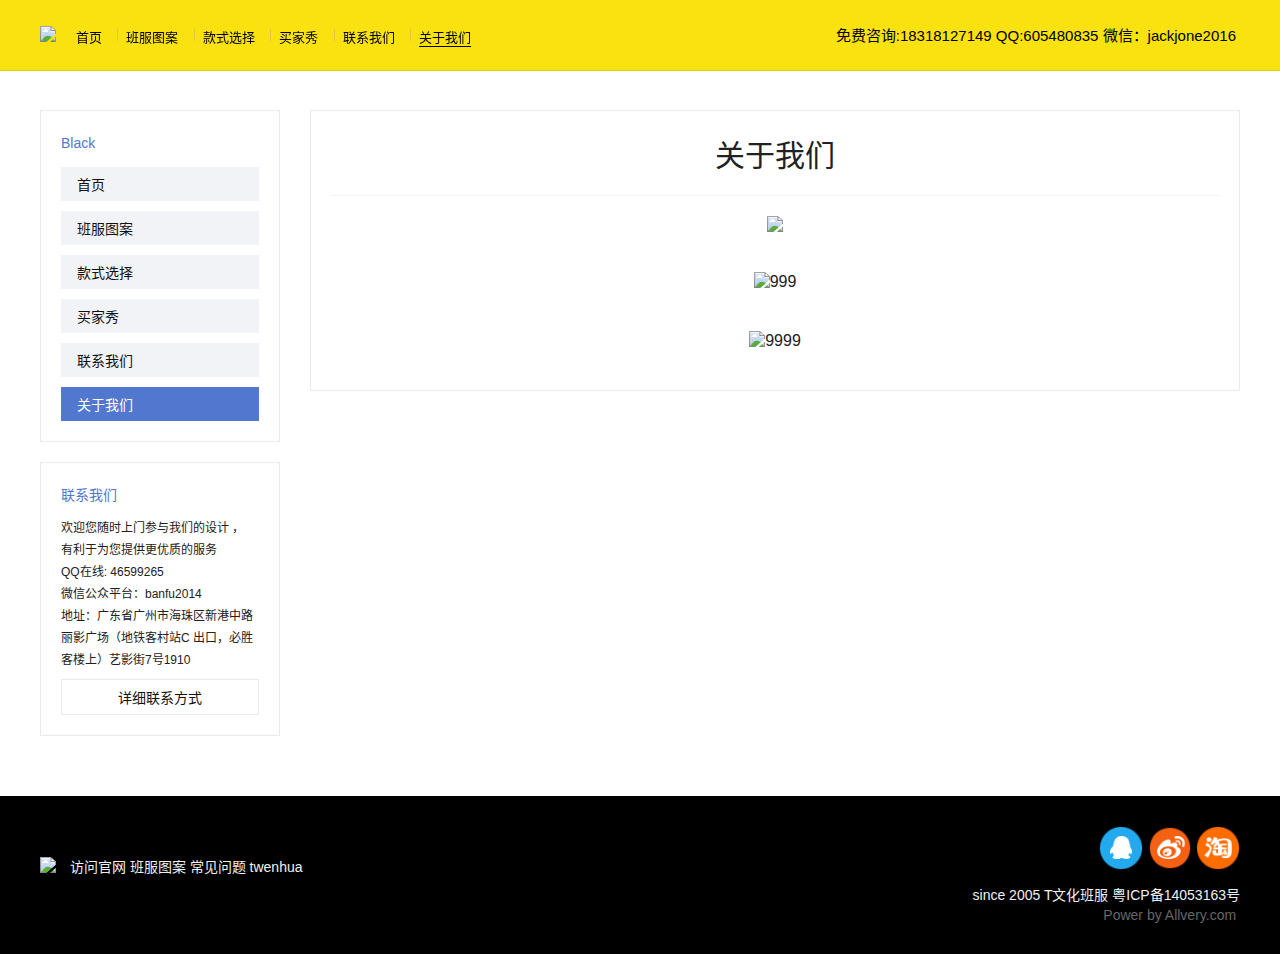
==== clothes/html/about.html @ 1544fb94 "【修改】版本1" ====
<!DOCTYPE html>
<html lang="zh-cn">

	<head>

		<meta charset="utf-8">
		<meta content="telephone=no" name="format-detection" />
		<meta content="email=no" name="format-detection" />
		<meta name="apple-mobile-web-app-capable" content="yes" />
		<meta name="viewport" content="width=device-width, initial-scale=1.0, minimum-scale=1.0, maximum-scale=1.0, user-scalable=no" />

		<title>海潮  | 关于我们</title>

		<meta name="description" content="班服图案">
		<meta name="keywords" content="">

		<link rel="shortcut icon" href="favicon.ico" />
		<link rel="stylesheet" href="../css/seatide.css">
		<link rel="stylesheet" href="../css/slick.css">

		<style type="text/css">
			a,
			.section_title_1 .setting span,
			a.more,
			.side_box .section_title_1>p,
			.form .section_title_1>p,
			.catg_hide p,
			.list_text a:hover p,
			.catg_name a:hover {
				color: #5177ce;
			}
			
			.section_title_1 .setting span:after,
			.btn_1 a:hover,
			.catg_hide,
			a.btn_contact:hover,
			.form input:focus,
			.form textarea:focus {
				border-color: #5177ce;
			}
			
			.slick-dots li.slick-active button,
			.service_box_text p a,
			.alpha_bg,
			.btn_1 a:after,
			.gallery_box:hover:before,
			.btn_2 a,
			.catg_name a.on,
			a.btn_2:before,
			.page_on a,
			a.btn_contact:hover,
			.formBtn button:hover {
				background-color: #5177ce;
			}
			
			.header {
				background-color: #fae210;
			}
			
			.nav li a,
			.header_info p,
			.header_info p a {
				color: #000;
			}
			
			.on a {
				border-color: #000;
			}
		</style>

		<script src="../js/jquery1.9.js"></script>
		<script src="../js/slick.min.js"></script>

		<script src="../js/seatise.js"></script>
		<!--[if IE 8]>
	<script src="http://twenhua.cn/assets/js/background-size.js"></script>	<script src="http://twenhua.cn/assets/js/selectivizr.js"></script>	<![endif]-->

	</head>

	<body>

		<div class="second_page_b">
			<!-- <img src="images/b1.jpg"> -->
		</div>

		<div class="header">

			<div class="nav">
				<div class="logo">
					<a href="http://twenhua.cn"><img src="http://twenhua.cn/content/setting/logo.png"></a>
				</div>
				<div class="nav_icon"></div>
				<div class="side_close"></div>
				<ul>

					<li >
						<a href="../index.html" target="_self">首页</a>
					</li>

					<li>
						<a href="../html/design.html" target="_self">班服图案</a>
					</li>

					<li>
						<a href="../html/style.html" target="_self">款式选择</a>
					</li>

					<li>
						<a href="../html/show.html" target="_self">买家秀</a>
					</li>

					<li>
						<a href="../html/contract.html" target="_self">联系我们</a>
					</li>

					<li class="on">
						<a href="../html/about.html" target="_self">关于我们</a>
					</li>

				</ul>

				<div class="header_info">
					<p>免费咨询:18318127149 QQ:605480835 微信：jackjone2016</p>
				</div>
			</div>

		</div>
		<div class="h_100"></div>

		<div class="content">

			<div class="second_page">
				<div class="side_l">
					<div class="catg_hide">
						<p></p>
					</div>

					<div class="side_box has_sub">
						<div class="section_title_1">
							<p>Black</p>
						</div>
						<div class="catg_name">
							<a href="http://twenhua.cn">首页</a>
							<a href="http://twenhua.cn/categories">班服图案</a>
							<a href="http://twenhua.cn/hj">款式选择</a>
							<a href="http://twenhua.cn/010101">买家秀</a>
							<a href="http://twenhua.cn/about">联系我们</a>
							<a href="#" class="on">关于我们</a>
						</div>
					</div>

					<div class="side_box contact_mini">
						<div class="section_title_1">
							<p>联系我们</p>
						</div>
						<div class="contact_mini_text">
							<p>欢迎您随时上门参与我们的设计 ，<br /> 有利于为您提供更优质的服务
								<br /> QQ在线: 46599265<br /> 微信公众平台：banfu2014
								<br /> 地址：广东省广州市海珠区新港中路丽影广场（地铁客村站C 出口，必胜客楼上）艺影街7号1910</p>
							<a href="http://twenhua.cn/contact" class="btn_contact">详细联系方式</a>
						</div>
					</div>

				</div>

				<div class="side_r">
					<!-- <div class="detail_time">1999/10/15</div> -->
					<div class="title_3">关于我们</div>
					<div class="detail_text">
						<img src="http://twenhua.cn/content/6-7/888.jpg">
						<figure><img src="http://twenhua.cn/content/6-7/999.jpg" alt="999"></figure>
						<figure><img src="http://twenhua.cn/content/6-7/9999.jpg" alt="9999"></figure>
					</div>

				</div>
			</div>
			<!-- second_page-end -->

		</div>
		<!-- content-end -->

		<div class="footer">
			<div class="footer_cell">
				<div class="footer_left">
					<p>
						<img src="http://gztee.com/02.jpg">
						<a href="http://twenhua.cn/hj/dfggf">访问官网</a>
						<a href="#">班服图案</a>
						<a href="#">常见问题</a>
						<a href="http://gztee.com/">twenhua</a>　</p>
				</div>
				<div class="footer_right">
					<div class="follow">
						<a href="http://wpa.qq.com/msgrd?v=3&uin=46599265&site=qq&menu=yes" target="_blank"><span class="s-qq" title="与我QQ在线聊天"></span></a>
						<a href="http://weibo.com/maxtee" target="_blank"><span class="s-weibo" title="访问我的新浪微博"></span></a>
						<a href="https://twenhua.taobao.com/" target="_blank"><span class="s-taobao" title="进入我的淘宝店"></span></a>
					</div>
					<div>
						<p>since 2005
							<a href="http://gztee.com/">T文化班服</a> 粤ICP备14053163号</p>
						<p style="color: #666">Power by
							<a style="color: #666;" href="http://allvery.com" target="_blank">Allvery.com</a>&nbsp;</p>
					</div>
				</div>
			</div>

		</div>
		<script type='text/javascript' src='assets/js/smoothscroll.js'></script>

		<script>
			var _hmt = _hmt || [];
			(function() {
				var hm = document.createElement("script");
				hm.src = "//hm.baidu.com/hm.js?adf75c109eb98b78333e4159e797653a";
				var s = document.getElementsByTagName("script")[0];
				s.parentNode.insertBefore(hm, s);
			})();
		</script>
	</body>

</html>
---- clothes/css/seatide.css ----
@charset "utf-8";
@font-face { 
	font-family: 'tt'; 
	src: local('tt light'), 
    local('tt'), 
    url('tt.woff') format('truetype');
}

*{margin: 0;padding: 0}
img{border:none;border:0;vertical-align: middle;max-width: 100%;max-height: 100%}
iframe{max-width: 100%;margin: 20px 0;}
@media (max-width: 1023px) {iframe{height: auto;width: auto;}}

html{font-size: 100%}
body{position: relative;color: #212121;font-family:'tt',Arial,'微软雅黑';background-color: #fff;}
ul{list-style-type: none;}
a{color: #4f79c5;text-decoration: none;border: none;}
p{font-size: 14px;line-height: 22px;}

h2{font-size: 36px;line-height: 48px;}
h3{font-size: 30px;line-height: 40px;}
h4{font-size: 25px;line-height: 28px;}
h5{font-size: 18px;line-height: 22px;}

@media screen and (max-width: 960px) {
	h2{font-size: 24px;line-height: 24px;}
	h3{font-size: 18px;line-height: 18px;}
	h4{font-size: 16px;line-height: 16px;}
	h5{font-size: 14px;line-height: 16px;}
}

pre{white-space: pre-wrap!important;}

.content{
	position: relative;
	margin: 0 auto;
	margin-top: 30px;
	/*background-color: #ccc;*/
	box-sizing: border-box;
}
.h_100{
	position: relative;
	height: 70px;
	display: none;
}

/*--------------------------------------------slider----------------------------------------------*/

.slider .item{
	position: relative;
	background: #ccc;
	color: #FFF;
	text-align: center;
	background-size: cover;
	background-position: 50%;
	/*transition: 0.4s;*/
}
.slider .item a{
	position: absolute;
	width: 100%;height: 100%;
	left: 0;top: 0;
	background-color: #fff;
	opacity: 0;
	filter: Alpha(opacity=0);
	z-index: 8;
}
.slider .item span{
	display: none;
	position: absolute;
	bottom: 100px;left: 0;
	width: 100%;
	text-align:center;
	color: #ccc;
	font-size: 30px;
	font-family: "tt",Arial,'MingLiU','微软雅黑';
}

.slick-prev,.slick-next{
	position: absolute;
	width: 90px;height: 50px;
	top: 50%;
	margin-top: -25px;
	overflow: hidden;
	text-indent: 999px;
	background: transparent;
	border: none;
	outline: none;
	z-index: 10;
	cursor: pointer;
	/*display: none;*/
}
.slick-prev{left: 0;background-image: url(../images/s_prev2.png)\9;}
.slick-next{right: 0;background-image: url(../images/s_next2.png)\9;}

.slick-prev:before,.slick-next:before{
	content: "";
	position: absolute;
	width: 100%;height: 100%;
	top: 0;left: 0;
	top: -17px\0;
	background-size: 100%;
	background-position: 0;
	z-index: 9;
}
.slick-prev:before{background-image: url(../images/s_prev.png);}
.slick-next:before{background-image: url(../images/s_next.png);}

.slick button{border: 0;}
.slick-prev:after,.slick-next:after{
	content: "";
	display: none\9;
	position: absolute;
	background-color: #212121;
	width: 100%;height: 100%;
	top: 0;left: 0;
	opacity: 0.2;
	transition: 0.4s;
	z-index: 0;
}
.slick-dots{
	position: absolute;
	width: 100%;
	text-align: center;
	bottom:20px; 
}
.slick-dots li{
	display: inline-block;
	margin: 0 4px;
	padding: 10px 0;
}
.slick-dots li button{
	position: relative;
	text-indent: 999px;
	width: 40px;
	height: 3px;
	top: 0;
	background: transparent;
	border: none;
	outline: none;
	background-color: #e6e6e6;
	opacity: 0.7;
	filter: Alpha(opacity=70);
	cursor: pointer;
	transition: 0.3s;
}
.slick-dots li.slick-active button{
	opacity: 1;
	background-color: #4f79c5;
	filter: Alpha(opacity=100);
}


@media screen and (min-width: 1024px) {
	.slick-prev:hover:after,.slick-next:hover:after{
		opacity: 0.8;
		filter: Alpha(opacity=80);
	}
	.slick-dots:hover li button{height: 12px;top: -4px;}
}

/*--------------------------------------------头部---------------------------------------------*/
.header{
	position: relative;
	height: 70px;width: 100%;
	background-color: #f7f7f8;
	border-bottom: 1px solid #ccc;
	border-bottom: 1px solid rgba(0,0,0,.09);
	color: #fff;
	z-index: 99;
	transition: 0.4s;
	/*-webkit-transform: translateZ(0);*/
}
.nav{
	position: relative;
	width: 1200px;height: 70px;
	line-height: 70px;
	margin: 0 auto;
	z-index: 999;
}
.logo{
	position: relative;
	left: 0;top: 0;
	height: 70px;
	float: left;
}
.logo img{
	height: 100%;
}
.nav ul{
	position: relative;
	left: 20px;
	float: left;
	z-index: 999;
	-webkit-transform: translateZ(0);
}
.nav li{
	position: relative;
	display: inline;
	padding-right: 20px;
	z-index: 999;
}

.nav li a{
	position: relative;
	font-size: 13px;
	color: #000;
	opacity: 1;
	transition: 0.4s;
	padding-bottom: 4px;
	z-index: 999;
}
.on a{
	border-bottom: 1px solid #fff;
}
.nav li:after{
	content: "";
	display: inline;
	position: absolute;
	top: 50%;right: 8px;
	width: 1px;height: 12px;
	margin-top: -6px;
	background-color: #a3a3a8;
	opacity: 0.4;
	filter: Alpha(Opacity=40);
}
.nav li:last-child:after{
	display: none;
}

.header_info{
	position: absolute;
	right: 4px;
}
.header_info img{max-height: 70px;}
.header_info p{
	line-height: 70px;
	font-size: 15px;
	color: #212121;
}
.header_info a{
	color: #212121;
	padding: 2px 0;
	border-bottom:1px solid #fff;
}
.side_close{
	display: none;
	position: fixed;
	right: 0;left: 0;top: 0;bottom: 0;
	background-image: url(../images/btn_side-close.png);
	background-repeat: no-repeat;
	background-position: 95% 2%;
	background-color: rgba(0,0,0,.9);
	z-index: 998;
	-webkit-transform: translateZ(0);
	transition: 0s;
}
.nav_icon{
	display: none;
	position: absolute;
	right: 10px;
	top: 0;
	width: 50px;
	height: 50px;
	background-image: url(../images/nav-icon.png);
	background-repeat: no-repeat;
	background-size:  100%;
	z-index: 99;
}

@media screen and (min-width: 1024px) {
	.nav li a:hover{opacity: 0.4;filter: Alpha(opacity=40);}
}

/*--------------------------------------------服务----------------------------------------------*/
.section{
	position: relative;
	width: 1200px;
	margin: 50px auto;
	margin-bottom: 60px;
}
.section_title_1{
	position: relative;
	margin: 10px 0;
	box-sizing: border-box;
}
.section_title_1 .setting{
	position: relative;
	padding: 4px 0;
	margin-bottom: 20px;
}
.section_title_1 .setting span{
	position: relative;
	color: #4f79c5;
	font-size: 30px;
	font-family:"tt", Arial,'MingLiU';
	/*text-transform: uppercase;*/
}
.section_title_1 .setting span:after{
	content: "";
	display: block;
	position: absolute;
	padding: 4px 0;
	width: 100%;
	border-bottom: 1px solid #4f79c5;
	z-index: 1;
}
.section_title_1 .setting a{
	position: absolute;
	right: 0;
}
.section_title_1 .setting:after{
	content: "";
	display: block;
	position: absolute;
	padding: 4px 0;
	width: 100%;
	border-bottom: 1px solid #eaeaea;
	z-index: 0;
}
.service_box{
	position: relative;
	width: 32%;
	float: left;
	margin-right: 2%;
	margin-top: 10px;
	border:1px solid #eaeaea;
	background-color: #fff;
	box-sizing: border-box;
}
.service_box:last-child{margin: 0;margin-top: 10px;}
.service_box img{width: 100%;-webkit-filter: contrast(1);transition: 0.3s;opacity: 1;}
.service_box_text{
	min-height: 150px;
	padding: 20px 30px;
	box-sizing: border-box;
}
.service_box_text h4{
	/*text-indent: 20px;*/
	font-size: 20px;
	font-weight: 100;
	margin-bottom: 10px;
}
/*.service_box_text h4:before{
	content: "";
	position: relative;
	display: inline-block;
	height: 16px;width: 6px;
	background-color: #4f79c5;
	margin-right: 5px;
	top: 2px;
}*/
.service_box_text p{
/*	max-height: 70px;
	overflow: hidden;*/
	margin-bottom: 10px;
}
.section:after,.section_2_cell:after,.list_item:after,.footer_cell:after,.second_page:after,.side_contact:after{
	content: "";
	display: block;
	height: 0;
	clear: both;
}

.service_box_text p a{
	position: relative;
	margin-top: 16px;
	margin-bottom: 10px;
	display: block;
	font-size: 14px;
	color: #222;
	width: 100%;height: 40px;
	line-height: 40px;
	background-color: #EDEDED !important;
	text-align: center;
	transition: 0.3s;
}
.service_box_text p a:hover{background-color: #000 !important;color: #fff;}
/*--------------------------------------------about----------------------------------------------*/

.section_2{
	position: relative;
	background-color: #a2a7ab;
	min-height: 360px;
	padding: 40px;
	box-sizing: border-box;
}
.bg_blur{
	position: absolute;
	top: 0;left: 0;
	width: 100%;height: 100%;
	background-image: url(../images/blur.jpg);
	background-size: cover;
	opacity: 0.4;
	z-index: 1;
}
.bg_light{
	/*position: absolute;*/
	width: 100%;
	background-color:#f7f7f8 !important;
	z-index: 1;
}
.alpha_bg{
	position: absolute;
	width: 100%;height: 100%;
	top: 0;left: 0;
	background-image: url(../images/blur.jpg);
	background-size: cover;
	opacity: 0.1;
	filter:Alpha(opacity=2);
	z-index: 1;
}

.section_2_cell{
	position: relative;
	width: 1200px;
	margin: 0 auto;
	z-index: 4;
}
.section_2_left{
	position: relative;
	float: left;
	width: 45%;
	color: #fff;
	z-index: 10;
}
.section_title_2 .setting{margin-top: 6px;}
.section_title_2 .setting span{
	position: relative;
	padding-top: 10px;
	font-size: 30px;
	font-family: Arial,'MingLiU';
}
.section_title_2 .setting span:after{
	content: "";
	display: block;
	position: absolute;
	width: 50px;height: 2px;
	bottom: -16px;left: 0;
	background-color: #fff;
}
.section_title_2{
	margin-top: 20px;
	margin-bottom: 40px;
}
.btn_1 a{
	position: relative;
	display: block;
	padding: 14px;
	margin: 30px 0;
	width: 200px;
	color: #fff;
	border:2px solid #fff;
	z-index: 2;
	transition: 0.4s;
	box-sizing: border-box;
}
.btn_1 a:before{
	content: ">";
	display: inline-block;
	position: absolute;
	right: 20px;
}
.btn_1 a:after{
	content: "";
	position: absolute;
	width: 0;height: 100%;
	top: 0;left: 0;
	background-color: #4f79c5;
	z-index: -1;
	transition: 0.2s;
}

.section_2_right{
	position: relative;
	width: 48%;
	float: right;
	overflow: hidden;
	z-index: 3;
}
.section_2_right img{width: 100%;transform: scale(1);-webkit-filter: contrast(1);transition: 0.4s; } 

@media screen and (min-width: 1024px) {
	.btn_1 a:hover:after{width: 100%;}
	.btn_1 a:hover{border-color: #4f79c5;}
	.section_2_right:hover img{transform: scale(1.1);-webkit-filter: contrast(1.2);}
}

/*--------------------------------------gallery------------------------------------------*/
a.more{
	position: absolute;
	color: #4f79c5;
	right: 0;
	z-index: 9;
}
.gallery_list{padding-top: 10px;}
.gallery_box{
	position: relative;
	float: left;
	width: 23%;
	margin-right: 2.6%;
	margin-bottom: 30px;
	background-color: #ccc;
	overflow: hidden;
	box-sizing: border-box;
}
.gallery_box:nth-child(4n){
	margin-right: 0;
}
.gallery_box img{
	width: 100%;
	transform: scale(1);
	transition: 0.4s;
	-webkit-filter: contrast(1);
}

.gallery_box span{
	position: absolute;
	left: 10px;
	bottom: 0;
	height: 30px;
	line-height: 30px;
	color: #fff;
	z-index: 5;
}
.gallery_box:after,.gallery_box:before{
	content: "";
	display: inline-block;
	position: absolute;
	left: 0;
	bottom: 0;
	height: 30px;width: 100%;
	background-color: #313131;
	opacity: 0.4;
	filter: progid:DXImageTransform.Microsoft.Alpha(opacity=40);
	z-index: 2;
	transition: 0.3s;
}
.gallery_box:before{
	height: 0;
	z-index: 4;
}
.gallery_box a{
	position: absolute;
	width: 100%;height: 100%;
	left: 0;top: 0;
	background-color: #fff;
	opacity: 0;
	filter: Alpha(opacity=0);
	z-index: 9;
}
@media screen and (min-width: 1024px) {
	.gallery_box:hover:before{
		background-color: #4f79c5;
		height: 30px;
		opacity: 0.95;
		filter: Alpha(opacity=80);
	}
	.gallery_box:hover img {transform: scale(1.1);-webkit-filter: contrast(1.1);}
}

/*--------------------------------------news------------------------------------------*/

.section_title_3{text-align: center;}
.section_title_3 p{color:#111;}
.section_title_3 span{
	position: relative;
	color: #212121;
	font-size: 30px;
	font-family: "tt",Arial,'MingLiU';
}
.section_title_3 .setting{padding-top: 6px;}

#news_slider{
	margin: 40px 0;
}
.list_item{
	position: relative;
	width: 1000px;
	margin: 0 100px;
	background-color: #fff;
	background-color: rgba(255,255,255,1);
	/*transition: 0.3s;*/
}
.list_img{
	position: relative;
	width: 50%;
	float: left;
	overflow: hidden;
	z-index: 9;
}
.list_img img{width: 100%;transform: scale(1);transition: 0.4s;}
.list_text{
	position: relative;
	width: 49.5%;
	float: right;
	padding: 40px;
	box-sizing: border-box;
}
p.time_1{font-size: 12px;color: #ccc;}
.list_text a p{
	color: #212121;
	font-size: 24px;
	/*font-family: Arial,'MingLiU';*/
	line-height: 30px;
	margin-bottom: 20px;
}
.list_brief p{max-height:70px;overflow: hidden; }
.more_2{
	position: relative;
	padding-top: 40px;
	z-index: 9;
}
.list_item > a{
	position: absolute;
	width: 100%;height: 100%;
	top: 0;left: 0;
	background-color: #fff;
	opacity: 0;
	filter:alpha(opacity=0);
	z-index: 8;
}
#news_slider .slick-dots li{
	/*bottom: -40px;*/
	display: none;
}

.btn_2{margin: 40px;}
.btn_2 a{
	position: relative;
	display: block;
	font-size: 16px;
	color: #fff;
	width: 240px;height: 50px;
	line-height: 50px;
	left: 50%;margin-left: -120px;
	background-color: #4f79c5;
	text-align: center;
	transition: 0.3s;
}
.side_r .list_item{
	width: 100%;
	margin: 0;
	margin-bottom: 30px;
	padding-bottom: 30px;
	border-bottom: 1px solid #eaeaea;
	text-align: left;
}
.side_r .section_title_1{margin: 0;}
.side_r .list_text{padding-top: 0;padding-right: 0;}
.side_r .setting span{display: none;}

@media screen and (min-width: 1024px) {
	.list_text a:hover p{color: #4f79c5;}
	.list_img:hover img{transform: scale(1.05);}
	.btn_2 a:hover{background-color: #212121;}
}

/*--------------------------------------------二级页面通用----------------------------------------------*/
.second_page_b + .header{position: fixed !important;top: 0 !important;}
.second_page_b ~ .h_100{display: none !important;}
.second_page_b img{width:100%;}
.second_page_b{min-height: 80px;}
.side_box .gallery_box{width: 100%;float: none;margin:15px 0;}

.second_page{width: 1200px; margin: 0 auto;margin-bottom: 40px;}
.side_box,.side_r{
	position: relative;
	min-height: 100px;
	border: 1px solid #eaeaea;
	box-sizing: border-box;
}
.side_l{
	position: relative;
	width: 20%;
	margin-right: 2.5%;
	float: left;
}
.side_r{
	width: 77.5%;
	float: right;
	padding: 20px;
	text-align: center;
}
.side_box{
	padding: 20px;
	margin-bottom: 20px;
}
.side_box .section_title_1{margin: 0}
.side_box .section_title_1>p,.form .section_title_1>p{color:#4f79c5;}
.side_box .setting{margin: 0;padding: 0;}
.side_box .setting p span{font-size: 16px;color: #111;font-family:Arial,'微软雅黑';}
.side_box .setting p span:after{display: none;}

.catg_name{margin-top: 14px;}
.catg_name a{
	display: block;
	color: #111;
	background-color: #f2f3f6;
	height: 34px;
	line-height: 34px;
	padding-left: 16px;
	margin-bottom: 10px;
	transition: 0.3s;
	text-indent: 0;
	font-size: 14px;
}
.catg_name a:last-child{margin-bottom: 0;}
.catg_name a.on{color: #fff;background-color: #4f79c5;}

.contact_mini_text p{
	font-size: 12px;
	margin-top: 10px;
	max-height: 158px;
	overflow: hidden;
}
a.btn_contact{
	display: block;
	margin-top: 10px;
	text-align: center;
	color: #111;
	border: 1px solid #eaeaea;
	height: 34px;
	line-height: 34px;
	font-size: 14px;
	transition: 0.3s;
}
.title_3{
	border-bottom: 1px solid #f2f3f6;
	padding-bottom: 20px;
	font-size: 30px;
	font-family: Arial,'MingLiU';
}
.detail_time{color: #ccc;}
.detail_text img{margin:20px 0; }
.detail_text p{line-height: 24px;margin-bottom: 10px;}

.side_r .gallery_box{width: 31%;margin-right: 3.4%;}
.side_r .gallery_box:nth-child(4n){margin-right: 3.4%;}
.side_r .gallery_box:nth-child(3n){margin-right: 0;}

/*----------按钮通用部分----------*/
a.btn_2{
	position: relative;
	margin-top: 20px;
	display: block;
	height: 36px;
	width: 100%;
	line-height: 36px;
	text-indent: 10px;
	font-size: 12px;
	color: #000;
	background-color: #e7e7e7;
	background-color: rgba(0,0,0,.05);
	z-index: 99;
	transition: 0.3s;
}

a.btn_2:before{
	content: "";
	position: absolute;
	bottom: 0;
	left: 0;
	width: 100%;
	height: 1px;
	background-color: #4f79c5;
	opacity: 0;
	transition: 0.3s;
	z-index: -1;
}
a.btn_2:after{
	content: "";
	position: absolute;
	top: 0;
	left: 0;
	width: 97%;
	height: 100%;
	background-image: url(../images/icon_more0.png);
	background-repeat: no-repeat;
	background-position: right;
	transition: 0.3s;
}

.ctrl{
	margin: 20px 0;
	margin-top: 40px;
}
.ctrl a{
	position: relative;
	float: left;
	margin: 0;
	margin-right: 0.33%;
	height: 40px;
	line-height: 40px;
	width: 33%;
	background-color: #e7e7e7;
	background-color: rgba(0,0,0,.05);
	box-sizing: border-box;
}
.ctrl a:after{display: none;}
a#back:after,a#prev:after,a#next:after{
	content: "";
	position: absolute;
	display: block;
	top: 0;
	left: 0;
	width: 100%;
	height: 100%;
	background-image: url(../images/btn-back.png);
	background-repeat: no-repeat;
	background-position: center;
	transition: 0.3s;
}
a#back:after{background-image: url(../images/btn-back.png);}
a#prev:after{background-image: url(../images/btn-prev.png);}
a#next:after{background-image: url(../images/btn-next.png);}

.catg_hide{
	position: relative;
	display: none;
	top: 1px;
	width: 100%;
	height: 44px;
	border: 1px solid #4f79c5;
	background-image: url(../images/down.png);
	background-position: right;
	background-repeat: no-repeat;
	background-size: 44px;
	text-align: center;	
	box-sizing:border-box;
	margin-bottom: 10px;
}
.catg_hide_2{background-image: url(../images/down2.png) !important;}
.catg_hide p{
	font-size: 12px;
	line-height: 44px;
	color: #4f79c5;
}

.page{
	position: relative;
	margin: 20px auto;
	margin-bottom: 10px;
	text-align: center;

}
.page li{
	display: inline-block;
	background-color: #e7e7e7;
	background-color: rgba(0,0,0,.05);
	transition: 0.3s;
}
.page li a{
	display: inline-block;
	width: 40px;
	height: 40px;
	line-height: 40px;
	color: #000;
	box-sizing: border-box;
}
.page_on a{
	color: #fff !important;
	background-color: #4f79c5;
}
.page li:hover{
	opacity: 0.8;
}

@media screen and (min-width: 1024px) {
	.catg_name a:hover{color: #4f79c5;text-indent: 4px;}
	.catg_name a.on:hover{color: #fff;text-indent: 0;}
	a.btn_contact:hover{color: #fff;border-color: #4f79c5;background-color: #4f79c5;}

	a.btn_2:hover:before{height: 100%;opacity: 1;}

	a#back:hover:after{background-image: url(../images/btn-back2.png);}
	a#prev:hover:after{background-image: url(../images/btn-prev2.png);}
	a#next:hover:after{background-image: url(../images/btn-next2.png);}

	.service_box img:hover{-webkit-filter: contrast(1.1); opacity: 0.8;}
}

/*---------------------------------------contact-----------------------------------------*/
.side_contact{width: 100%;border: 1px solid #e7e7e7;box-sizing:border-box;padding: 20px;}
.side_contact .side_box{border: none;width: 35%;float: left;padding-top: 10px;}
.form .section_title_1{margin: 10px 0;}
.side_contact .section_title_1{margin-bottom: 20px;}

.form input,.formText{
	border: 1px solid #dedede;
	background-color: #fbfbfb;
	font-size: 14px;
	line-height: 18px;
	width: 100%;
	padding: 4px;
	text-align: left;
	margin: 0 auto;
	outline:medium;
	border-radius: 0;
	-webkit-appearance: none;
	box-sizing:border-box;
	transition: 0.4s;
}
.formText{
	text-align: left;
}
.form{
	position: relative;
	width: 60%;
	float: right;
}
form{
	position: relative;
	top: -10px;
}
.form textarea{
	height: 100px;
	max-width: 100%;
}
.form input:focus,.form textarea:focus{ 
	background-color:#fff; 
	border: 1px solid #4f79c5;
}
.form dt{
	margin-top: 10px;
	color: #888;
	font-size: 12px;
	line-height: 22px;
	padding-bottom: 4px;
}
.form dl{width: 49%;float: left;}
.form dl:first-child{margin-right: 2%;}

.formBtn button{
	display: block;
	padding: 10px; 
	width:100%;
	background: #212121;
	color: #fff;
	margin: 10px auto;
	line-height: 18px;
	cursor: pointer;
	border: none;
	transition: 0.4s;
}
.formBtn:before{
	content: "";
	display: block;
	height: 0;
	clear: both;
}
.formBtn button:hover{
	background-color: #4f79c5;
}


@media screen and (min-width: 1024px) {

	.textandpic:hover img{opacity: 0.8;}
}

/*--------------------------------------底部-------------------------------------------*/
.footer{
	position: relative;
	width: 100%;
	padding: 30px 0;
	background-color: #000;
	box-sizing:border-box;
	transition: 0.3s;
}
.footer_cell{
	width: 1200px;
	margin: 0 auto;
	box-sizing:border-box;
}
.footer_right,.footer_left{width: 49%;min-height: 80px;}
.footer_right p,.footer_left p,.footer_right p a,.footer_left p a{color: #f0f0f0;line-height: 20px;white-space:nowrap;transition: 0.4s; }
.footer_right{
	float: right;
	text-align: right;
}
.footer_left{
	display: table;
	float: left;
}
.footer_left img{max-height: 80px;margin-right: 10px;}
.footer_left p{
	display: table-cell;
	vertical-align: middle;
}
.footer  a:hover{color: #999;}

.follow span{
	padding: 4px;
	margin-bottom: 10px;
	opacity: 1;
	filter:alpha(opacity=100); 
	transition: 0.4s;
}
.follow span:hover{
	opacity: 0.7;
	filter:alpha(opacity=70); 
}
.s-qq, .s-weibo, .s-taobao, .s-tt, .s-renren{display: inline-block;*display:inline; width: 36px;height: 36px;background-repeat: no-repeat; background-position: center;background-size:100%; }
.s-qq{ background-image: url(../images/qq.png);}
.s-renren{ background-image: url(../images/weibo.png);}
.s-taobao{ background-image: url(../images/taobao.png);}
.s-weibo{ background-image: url(../images/weibo.png);}
.s-tt{ background-image: url(../images/social/dark/tt.png);}

p.copy{color: #999;font-size: 12px;}

.service_box_text p a.a_img{
	display: block;
	position: absolute;
	width: 0;height: 0;left: 0;top:0;
	margin: 0;
	padding: 0;
	background: #fff !important;opacity: 0;filter:alpha(opacity=0);
	z-index: 99;
}
.service_box_text p a.a_img:hover{background: #fff !important;opacity: 0.2;filter:alpha(opacity=20); }



/*---------------------------------------整体响应式----------------------------------------*/

@media screen and (max-width: 1279px) {

	.slick-dots{bottom: 0;}
	.nav,.section,.section_2_cell,.footer_cell,.second_page{width: 960px;}

/*	.nav{line-height: 80px;}
	.header,.h_100{height: 80px;}
	.logo{height: 80px;}
	.nav ul {left: 30px;line-height: 80px;}
	.header_info{right: 0;opacity: 0.5;line-height: 30px;}*/
	.header_info p{line-height: 70px;font-size: 14px;}
	.nav li a{font-size: 14px;}
	.nav li:after{height: 12px;margin-top: -6px;}

	.service_box_text p{max-height: none;}
	.service_box_text{min-height: 170px;}

	.list_item{width: 850px;margin: 0 60px;}
	.list_text a p{font-size: 16px;margin-bottom:10px;}
	.more_2{padding-top: 20px;}

}

@media screen and (max-width: 960px) {

	.slick-prev, .slick-next {width: 50px;height: 28px;margin-top: -14px;}
	.slick-dots li button{width: 20px;}

	p{font-size: 12px;}
	.section,.section_2_cell,.footer_cell,.second_page{width: 96%;}
	.nav{width: 100%;height: 100%;}

	.header_info{display: none;}
	.nav{line-height: 50px;}
	.header,.h_100,.logo{height: 50px;}
	.logo{margin-left: 20px;}
	.nav_icon{display: block;}

	.nav ul{display: none;position: fixed;left: auto;width: 100%;text-align: center;top: 50%;}
	.nav li{display: block;line-height:30px;padding-right: 0;}
	.nav li a{position: relative;font-size: 18px;line-height: 40px;color: #fff !important;}
	.nav li:after{display: none;}
	.service_box_text p{max-height: none;}

	.content{margin-top: 10px;}

	.service_box{width: 100%;margin-right: 0;}
	.service_box_text{min-height: 50px;}

	.section_2{padding: 20px;}
	.section{margin-top:20px;margin-bottom:20px;}

	.section_title_1 .setting span,.section_title_2 .setting span,.section_title_3 .setting span{font-size: 18px;line-height: 22px;}
	.section_2_right,.section_2_left{width: 100%}
	.btn_1 a{width: 100%;padding: 6px;font-size: 12px;}

	.gallery_box{width: 50%;margin-right: 0;}
	.gallery_box span{font-size: 12px;}

	.list_text,.list_img,.list_item{width: 100%;}
	.list_item{margin: 0;}

	#news_slider .slick-prev,#news_slider .slick-next{top: 70%}
	#news_slider{margin: 20px 0;}
	.list_text{padding: 20px;}
	.more_2{display: none;}
	.btn_2{margin: 0;}
	.btn_2 a{width: 100%;left: 0;margin-left: 0;height: 30px;line-height: 30px;font-size: 14px;}

	.second_page_b{min-height: 10px;margin-top: 50px;}
	.side_box .setting p span{display: none;}
	.contact_mini,.side_box .section_title_1,.side_box>a{display: none;}
	.side_r{width: 100%;z-index: 1;}
	.title_3{font-size: 16px;}
	.side_l{width: 100%;height: 100%;z-index: 2;}
	.side_l .side_box{border: none;padding: 0;margin: 0;min-height: 0;}
	.catg_name a{text-align: center;padding: 0;font-size: 12px;}
	.catg_name{margin: 0;margin-bottom: 20px;}
	.catg_hide{display: block;}
	.has_sub{display: none;right: 0}
	.side_box .gallery_box{display: none;}
	.side_r .list_text{padding:0;padding-bottom: 20px;}

	.side_r .gallery_box:nth-child(1){width: 100%;}

	.side_r .gallery_box{width: 50%;margin-right:0;}
	.side_r .gallery_box:nth-child(3n),.side_r .gallery_box:nth-child(4n){margin-right: 0;}

	.side_contact .side_box{width: 100%;float: none;padding: 0}
	.form{width: 100%;float: none;}
	.side_contact .side_box .section_title_1{display: block;}
	.side_contact .contact_mini_text p{overflow: visible;}



	.footer_left{display: none;}
	.footer_right{width: 100%;float: none;text-align: center;}
	p.time_1{font-size: 12px;}
	.footer_right p{white-space: normal;}

	.section_title_1 .setting a{display: none;}
	
}
.slick-dots li button{font-size: 0;}
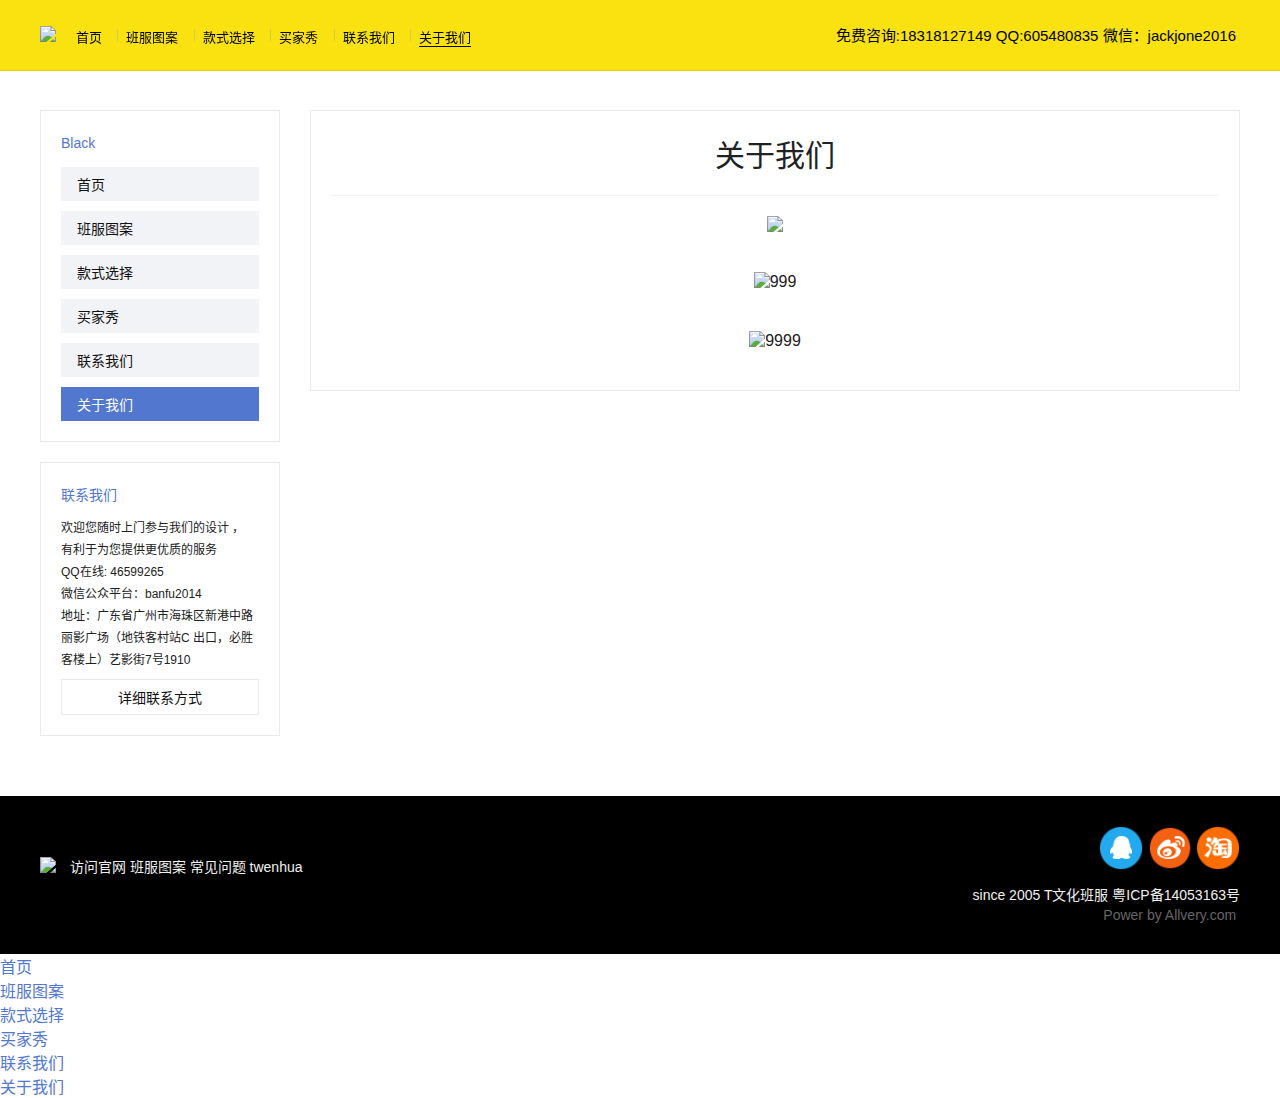
==== commit 1507a66d: "【修改】版本2" ====
--- a/clothes/html/about.html
+++ b/clothes/html/about.html
@@ -205,6 +205,37 @@
 			</div>
 
 		</div>
+		<div class="overlay"></div>
+   <div id="modal1" class="modal">
+        <!--<p class="closeBtn">关闭</p>-->
+       <ul>
+
+					<li class="phone-li">
+						<a class="phone-a" href="../index.html" target="_self" >首页</a>
+					</li>
+
+					<li class="phone-li" >
+						<a class="phone-a" href="../html/design.html" target="_self">班服图案</a>
+					</li>
+
+					<li class="phone-li"  >
+						<a class="phone-a" href="../html/style.html" target="_self" >款式选择</a>
+					</li>
+
+					<li class="phone-li"  >
+						<a class="phone-a" href="../html/show.html">买家秀</a>
+					</li>
+
+					<li class="phone-li"  >
+						<a class="phone-a" href="../html/contract.html" target="_self" >联系我们</a>
+					</li
+
+					<li class="phone-li">
+						<a class="phone-a" href="../html/about.html" target="_self"> 关于我们</a>
+					</li>
+
+				</ul>
+    </div>
 		<script type='text/javascript' src='assets/js/smoothscroll.js'></script>
 
 		<script>
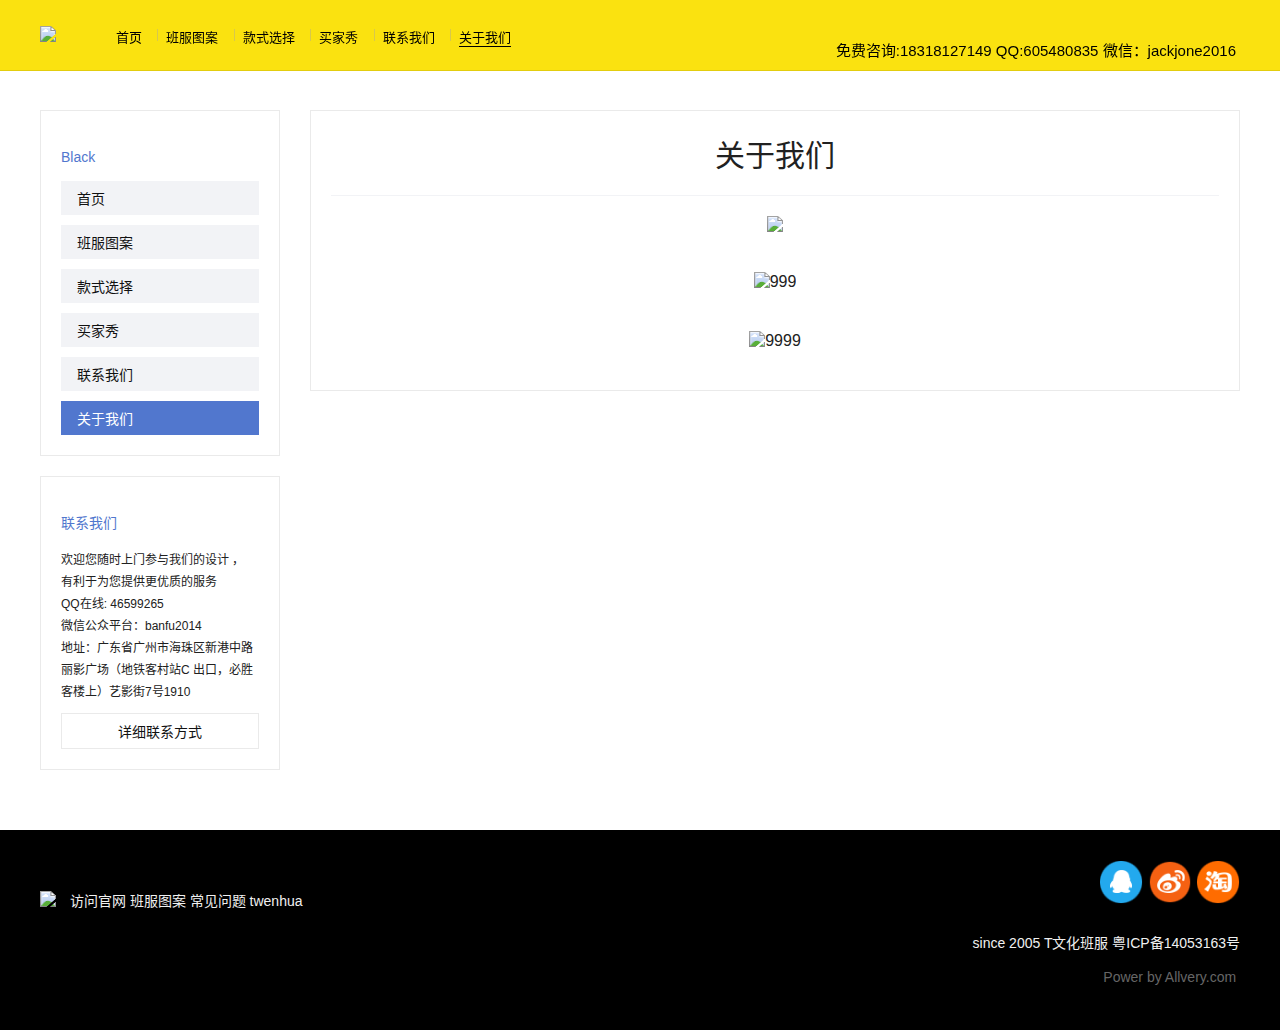
==== commit 96ba214d: "【修改】版本2.0.1" ====
--- a/clothes/html/about.html
+++ b/clothes/html/about.html
@@ -17,7 +17,7 @@
 		<link rel="shortcut icon" href="favicon.ico" />
 		<link rel="stylesheet" href="../css/seatide.css">
 		<link rel="stylesheet" href="../css/slick.css">
-
+		<link rel="stylesheet" href="../css/normalize.css" />
 		<style type="text/css">
 			a,
 			.section_title_1 .setting span,
@@ -72,6 +72,8 @@
 		<script src="../js/slick.min.js"></script>
 
 		<script src="../js/seatise.js"></script>
+		<script type="text/javascript" src="../js/jquery.modal.js" ></script>
+		<script type="text/javascript" src="../js/site.js" ></script>
 		<!--[if IE 8]>
 	<script src="http://twenhua.cn/assets/js/background-size.js"></script>	<script src="http://twenhua.cn/assets/js/selectivizr.js"></script>	<![endif]-->
 
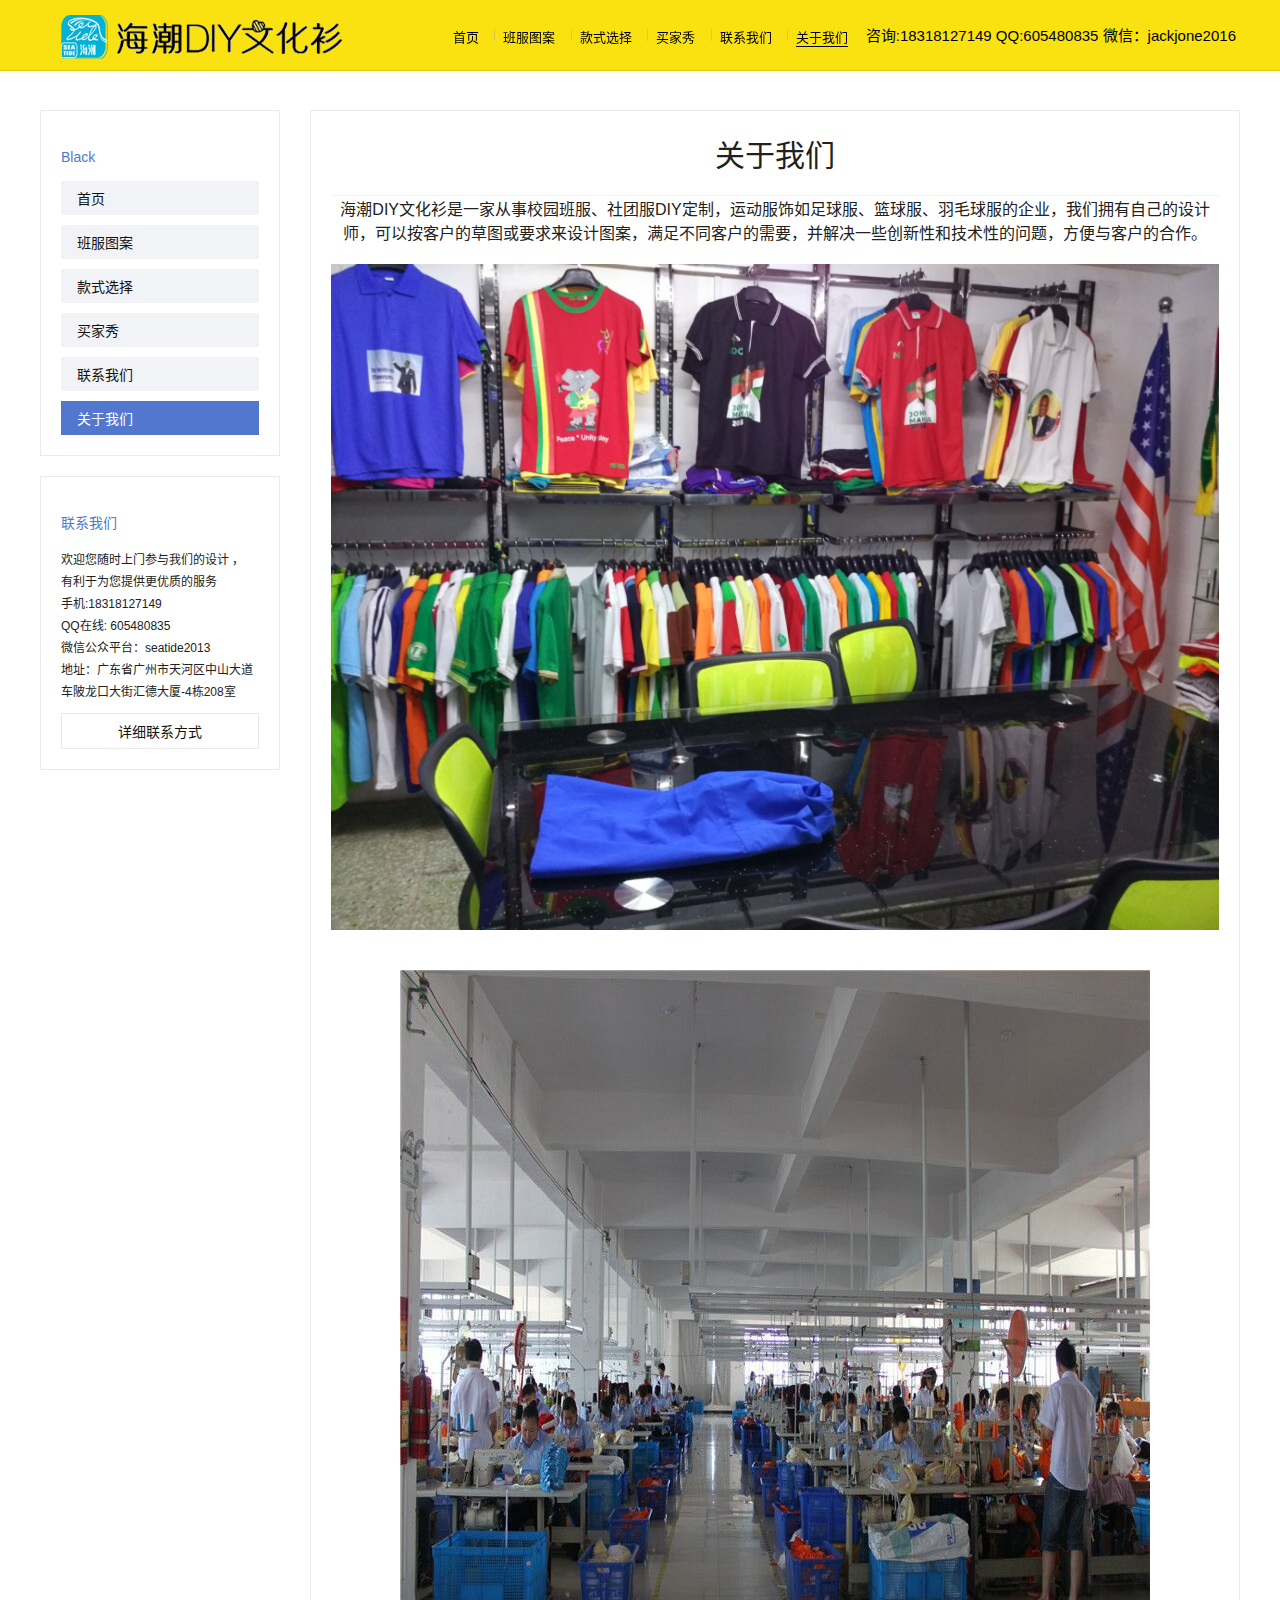
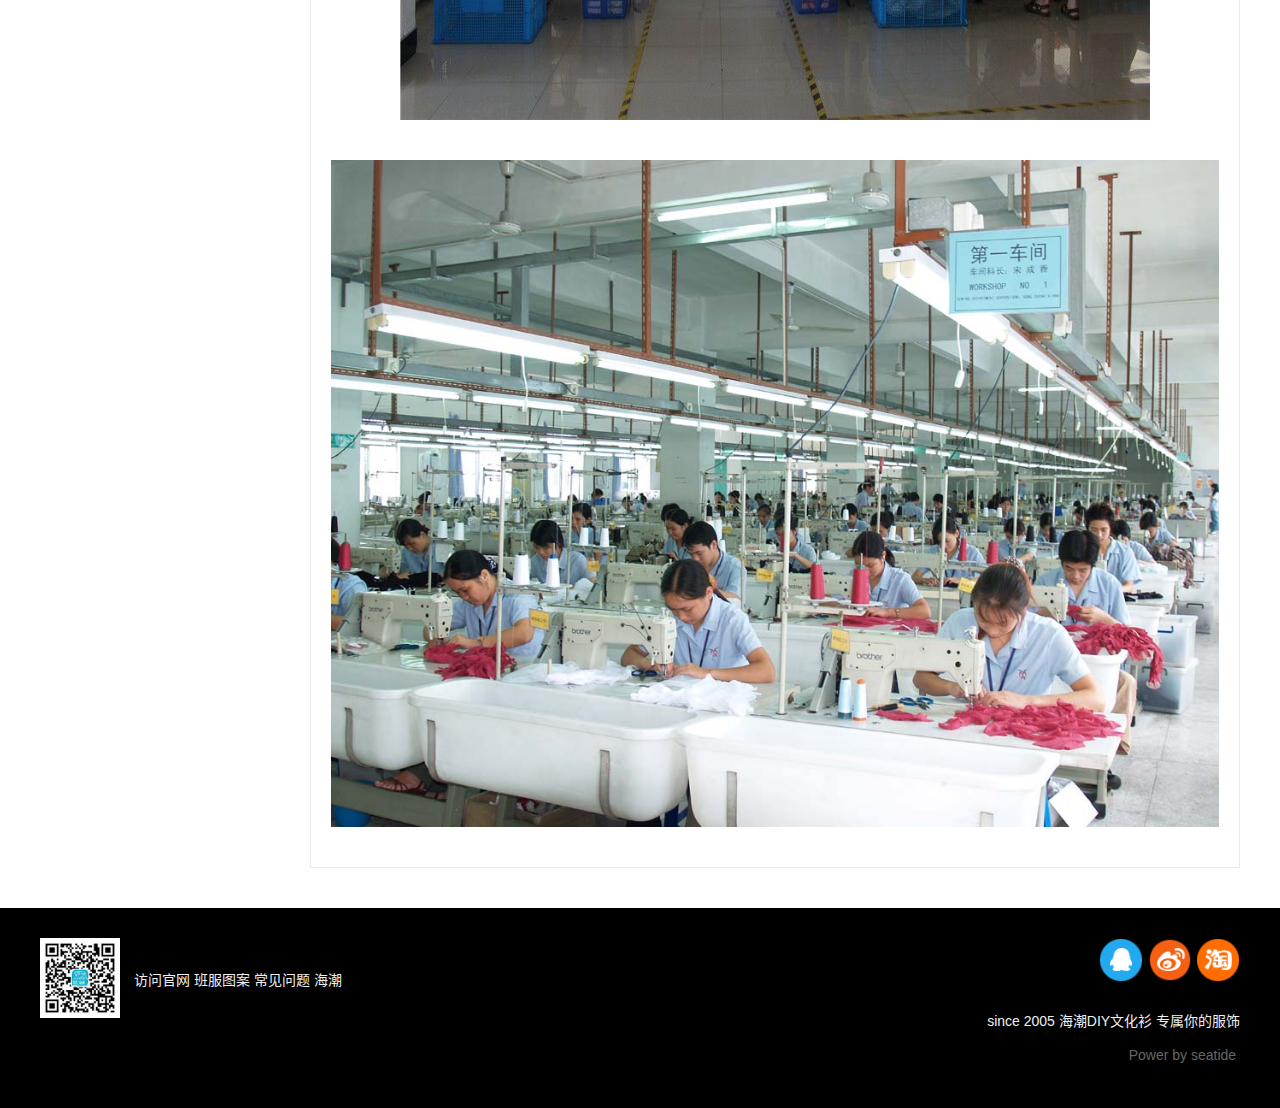
==== commit e2dd0658: "[版本2.1]" ====
--- a/clothes/html/about.html
+++ b/clothes/html/about.html
@@ -89,18 +89,18 @@
 
 			<div class="nav">
 				<div class="logo">
-					<a href="http://twenhua.cn"><img src="http://twenhua.cn/content/setting/logo.png"></a>
+					<a href="https://seatides2013.github.io/"><img src="../images/logo_one.png"></a>
 				</div>
 				<div class="nav_icon"></div>
 				<div class="side_close"></div>
 				<ul>
 
 					<li >
-						<a href="../index.html" target="_self">首页</a>
-					</li>
-
-					<li>
-						<a href="../html/design.html" target="_self">班服图案</a>
+						<a href="https://seatides2013.github.io" target="_self">首页</a>
+					</li>
+
+					<li>
+						<a href="../html/design.html?style=时尚风" target="_self">班服图案</a>
 					</li>
 
 					<li>
@@ -122,7 +122,7 @@
 				</ul>
 
 				<div class="header_info">
-					<p>免费咨询:18318127149 QQ:605480835 微信：jackjone2016</p>
+					<p>咨询:18318127149 QQ:605480835 微信：jackjone2016</p>
 				</div>
 			</div>
 
@@ -142,11 +142,11 @@
 							<p>Black</p>
 						</div>
 						<div class="catg_name">
-							<a href="http://twenhua.cn">首页</a>
-							<a href="http://twenhua.cn/categories">班服图案</a>
-							<a href="http://twenhua.cn/hj">款式选择</a>
-							<a href="http://twenhua.cn/010101">买家秀</a>
-							<a href="http://twenhua.cn/about">联系我们</a>
+							<a href="https://seatides2013.github.io">首页</a>
+							<a href="../html/design.html?style=时尚风">班服图案</a>
+							<a href="../html/style.html">款式选择</a>
+							<a href="../html/show.html">买家秀</a>
+							<a href="../html/contract.html">联系我们</a>
 							<a href="#" class="on">关于我们</a>
 						</div>
 					</div>
@@ -157,9 +157,10 @@
 						</div>
 						<div class="contact_mini_text">
 							<p>欢迎您随时上门参与我们的设计 ，<br /> 有利于为您提供更优质的服务
-								<br /> QQ在线: 46599265<br /> 微信公众平台：banfu2014
-								<br /> 地址：广东省广州市海珠区新港中路丽影广场（地铁客村站C 出口，必胜客楼上）艺影街7号1910</p>
-							<a href="http://twenhua.cn/contact" class="btn_contact">详细联系方式</a>
+						        <br />手机:18318127149
+								<br /> QQ在线: 605480835<br /> 微信公众平台：seatide2013
+								<br /> 地址：广东省广州市天河区中山大道车陂龙口大街汇德大厦-4栋208室</p>
+							<a href="contract.html" class="btn_contact">详细联系方式</a>
 						</div>
 					</div>
 
@@ -169,9 +170,10 @@
 					<!-- <div class="detail_time">1999/10/15</div> -->
 					<div class="title_3">关于我们</div>
 					<div class="detail_text">
-						<img src="http://twenhua.cn/content/6-7/888.jpg">
-						<figure><img src="http://twenhua.cn/content/6-7/999.jpg" alt="999"></figure>
-						<figure><img src="http://twenhua.cn/content/6-7/9999.jpg" alt="9999"></figure>
+						海潮DIY文化衫是一家从事校园班服、社团服DIY定制，运动服饰如足球服、篮球服、羽毛球服的企业，我们拥有自己的设计师，可以按客户的草图或要求来设计图案，满足不同客户的需要，并解决一些创新性和技术性的问题，方便与客户的合作。
+					    <figure><img src="../images/our_one.jpg" alt="30"></figure>
+						<figure><img src="../images/our_two.jpg" alt="31"></figure>
+						<figure><img src="../images/our_three.jpg" alt="31"></figure>
 					</div>
 
 				</div>
@@ -181,39 +183,39 @@
 		</div>
 		<!-- content-end -->
 
-		<div class="footer">
-			<div class="footer_cell">
-				<div class="footer_left">
-					<p>
-						<img src="http://gztee.com/02.jpg">
-						<a href="http://twenhua.cn/hj/dfggf">访问官网</a>
-						<a href="#">班服图案</a>
-						<a href="#">常见问题</a>
-						<a href="http://gztee.com/">twenhua</a>　</p>
-				</div>
-				<div class="footer_right">
-					<div class="follow">
-						<a href="http://wpa.qq.com/msgrd?v=3&uin=46599265&site=qq&menu=yes" target="_blank"><span class="s-qq" title="与我QQ在线聊天"></span></a>
-						<a href="http://weibo.com/maxtee" target="_blank"><span class="s-weibo" title="访问我的新浪微博"></span></a>
-						<a href="https://twenhua.taobao.com/" target="_blank"><span class="s-taobao" title="进入我的淘宝店"></span></a>
-					</div>
-					<div>
-						<p>since 2005
-							<a href="http://gztee.com/">T文化班服</a> 粤ICP备14053163号</p>
-						<p style="color: #666">Power by
-							<a style="color: #666;" href="http://allvery.com" target="_blank">Allvery.com</a>&nbsp;</p>
-					</div>
-				</div>
-			</div>
-
-		</div>
+		<div class="footer ">
+	<div class="footer_cell ">
+		<div class="footer_left ">
+			<p>
+				<img src="../images/code_wechat.jpg">
+				<a href="https://seatides2013.github.io ">访问官网</a>
+				<a href="# ">班服图案</a>
+				<a href="# ">常见问题</a>
+				<a href="https://seatides2013.github.io">海潮</a>　</p>
+		</div>
+		<div class="footer_right ">
+			<div class="follow ">
+				<a href="http://wpa.qq.com/msgrd?v=3&uin=605480835&site=qq&menu=yes " target="_blank "><span class="s-qq " title="与我QQ在线聊天 "></span></a>
+				<a href="#" target="_blank "><span class="s-weibo " title="访问我的新浪微博 "></span></a>
+				<a href="https://gzmeilinfs.1688.com/" target="_blank "><span class="s-taobao " title="进入我的淘宝店 "></span></a>
+			</div>
+			<div>
+				<p>since 2005
+					<a href="https://seatides2013.github.io ">海潮DIY文化衫</a> 专属你的服饰</p>
+				<p style="color: #666 ">Power by
+					<a style="color: #666; " href="#" target="_blank ">seatide</a>&nbsp;</p>
+			</div>
+		</div>
+	</div>
+
+</div>
 		<div class="overlay"></div>
    <div id="modal1" class="modal">
         <!--<p class="closeBtn">关闭</p>-->
        <ul>
 
 					<li class="phone-li">
-						<a class="phone-a" href="../index.html" target="_self" >首页</a>
+						<a class="phone-a" href="https://seatides2013.github.io" target="_self" >首页</a>
 					</li>
 
 					<li class="phone-li" >
--- a/clothes/css/seatide.css
+++ b/clothes/css/seatide.css
@@ -233,8 +233,9 @@
 }
 .header_info img{max-height: 70px;}
 .header_info p{
-	line-height: 70px;
+	line-height: 40px;
 	font-size: 15px;
+	margin-left: 15px;
 	color: #212121;
 }
 .header_info a{
@@ -832,7 +833,7 @@
 .catg_hide_2{background-image: url(../images/down2.png) !important;}
 .catg_hide p{
 	font-size: 12px;
-	line-height: 44px;
+	/*line-height: 44px;*/
 	color: #4f79c5;
 }
 
